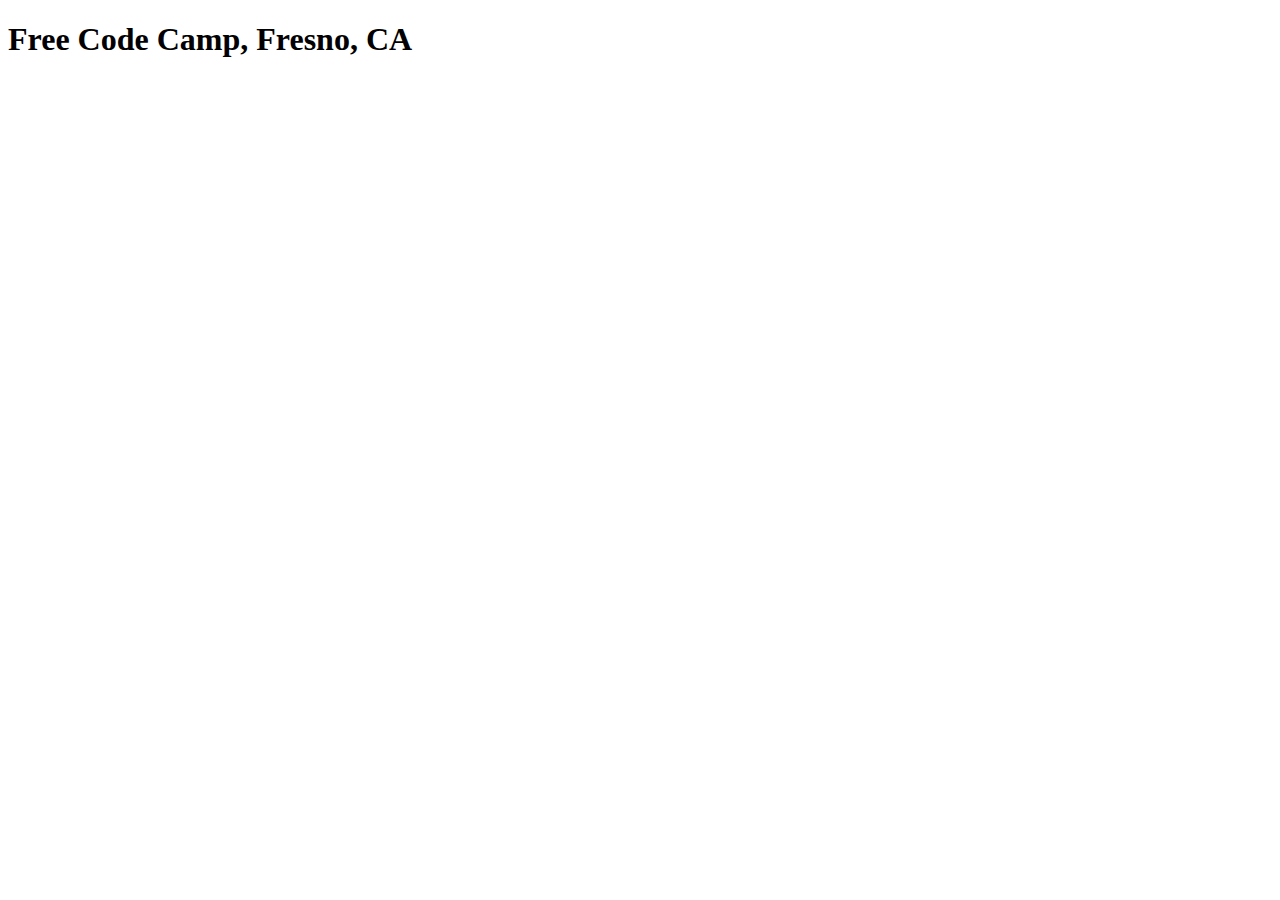
==== home.html @ 59eb18b4 "Rename index.html to home.html" ====
<!DOCTYPE html>
<html lang="en">
<head>
	<meta charset="UTF-8">
	<meta name="robots" content="noindex">
	<link rel="stylesheet" href="style.css">
  	<!-- <link rel="stylesheet" href="http://maxcdn.bootstrapcdn.com/bootstrap/3.3.5/css/bootstrap.min.css"> -->
  	<!-- Possible challenge
  	 - Add bootstrap
  	-->

	<title>Free Code Camp Fresno, CA</title>
</head>
<body>
	<h1>Free Code Camp, Fresno, CA</h1>


  <script type="text/javascript" src="script.js"></script>	
</body>
</html>
---- style.css ----
/*
Possible challenges:
 - Center everything on the page.
 - Add a loading button (Depending on level)
 - Style jumbotron



*/
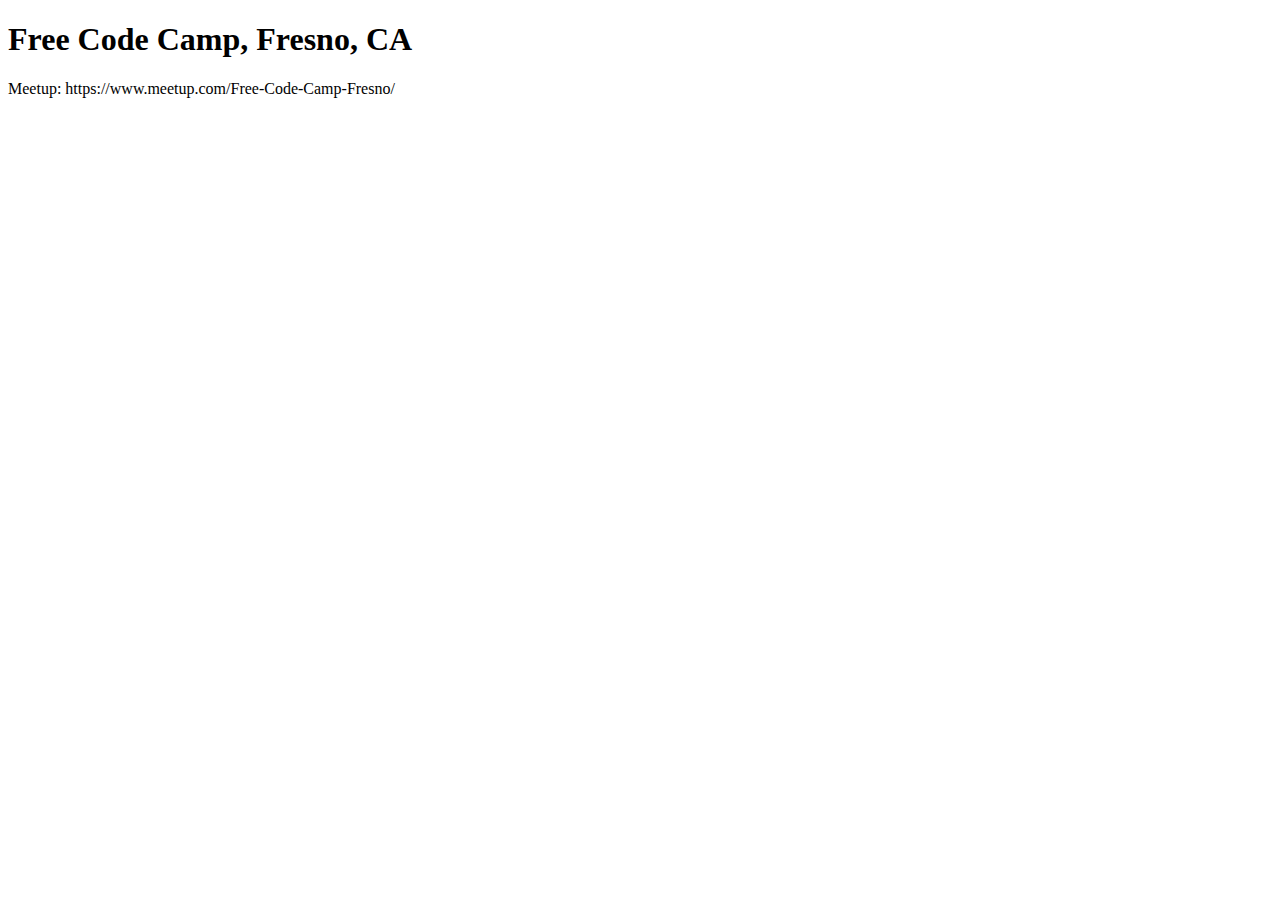
==== commit e23adad0: "Update home.html" ====
--- a/home.html
+++ b/home.html
@@ -13,7 +13,10 @@
 </head>
 <body>
 	<h1>Free Code Camp, Fresno, CA</h1>
-
+	<p>Meetup: https://www.meetup.com/Free-Code-Camp-Fresno/
+		<!-- Facebook -->
+		<!-- Medium Posts-->
+	</p>
 
   <script type="text/javascript" src="script.js"></script>	
 </body>
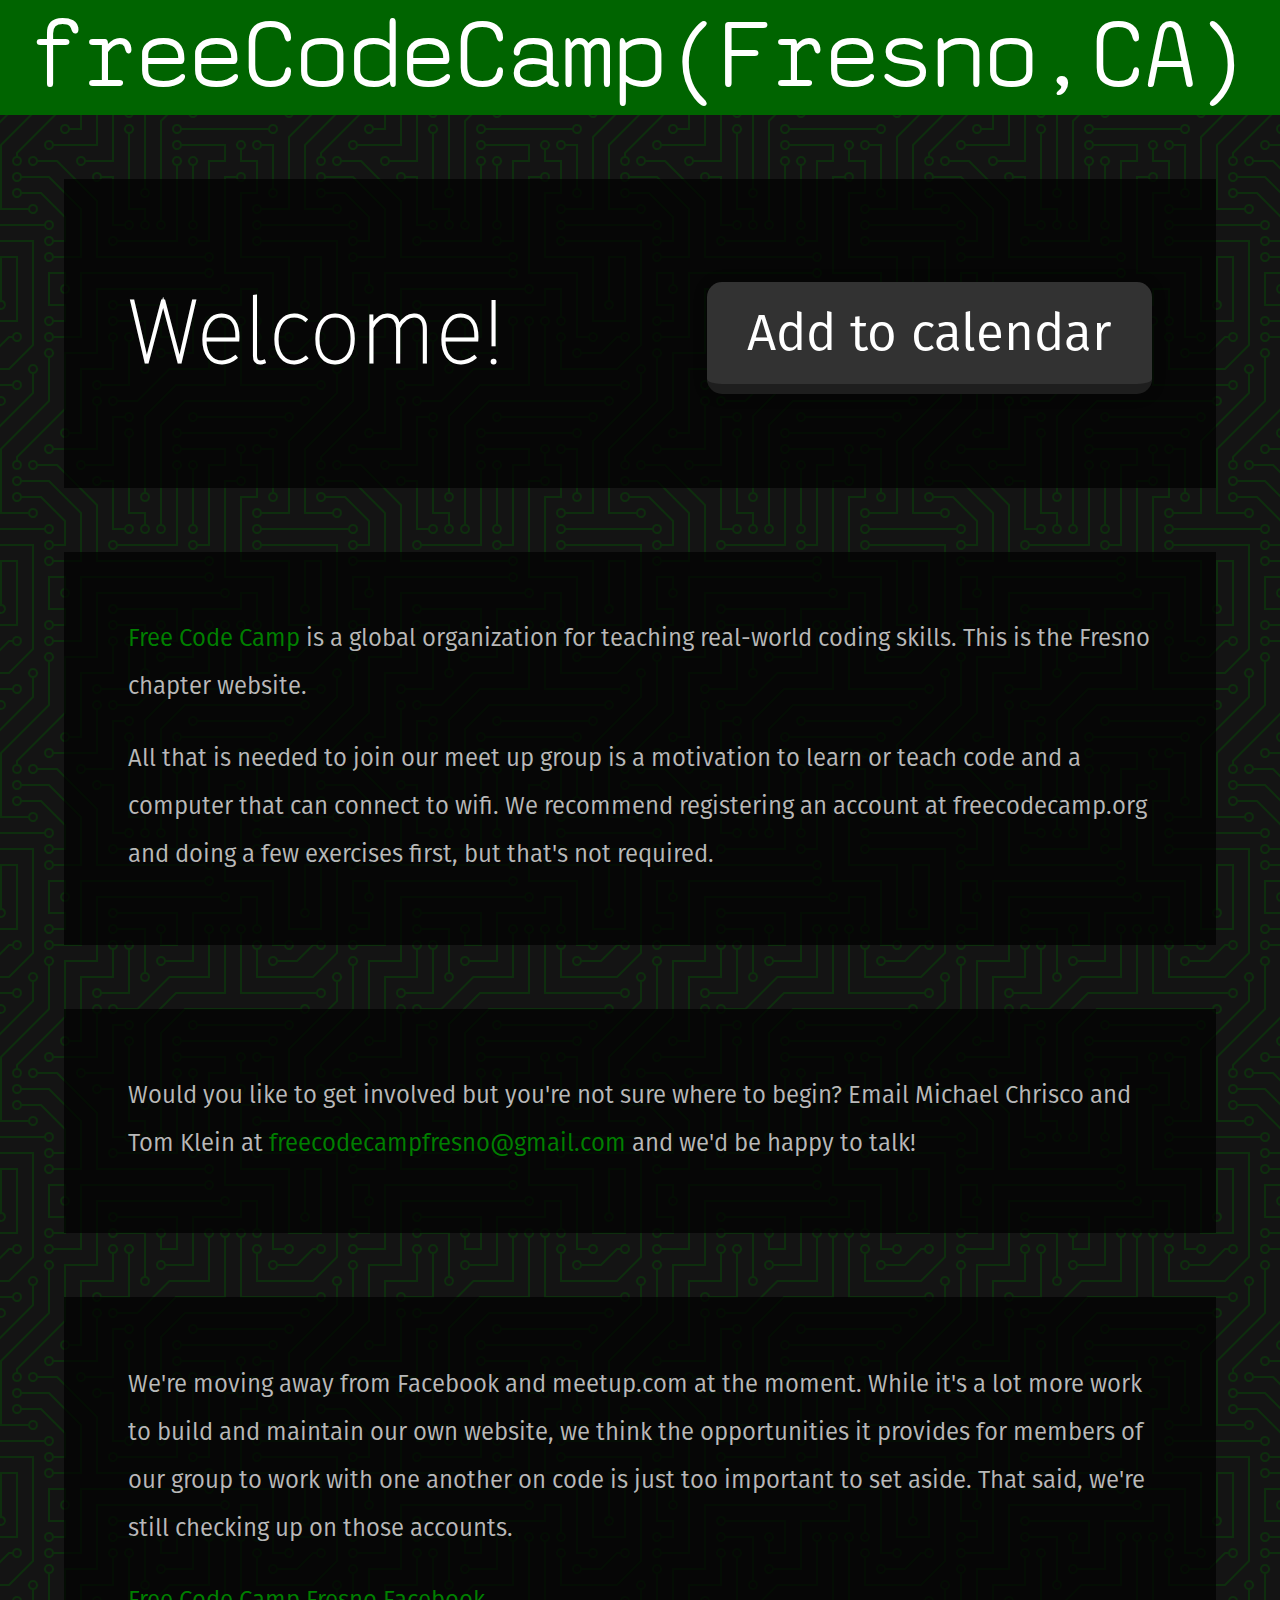
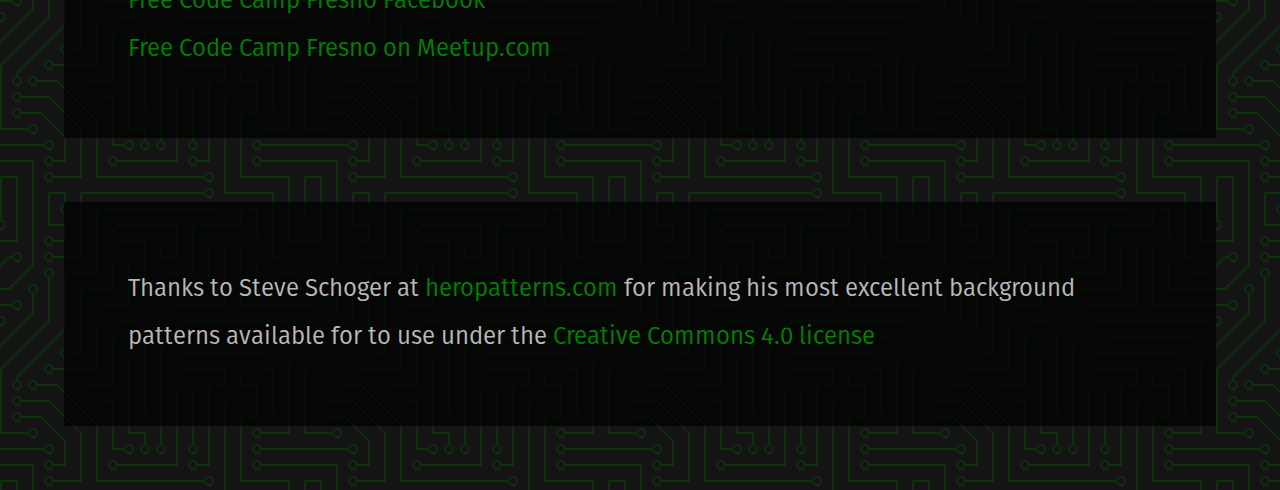
==== commit ff81d536: "first draft of website" ====
--- a/home.html
+++ b/home.html
@@ -1,23 +1,37 @@
-<!DOCTYPE html>
+<!doctype html>
 <html lang="en">
-<head>
-	<meta charset="UTF-8">
-	<meta name="robots" content="noindex">
-	<link rel="stylesheet" href="style.css">
-  	<!-- <link rel="stylesheet" href="http://maxcdn.bootstrapcdn.com/bootstrap/3.3.5/css/bootstrap.min.css"> -->
-  	<!-- Possible challenge
-  	 - Add bootstrap
-  	-->
-
-	<title>Free Code Camp Fresno, CA</title>
-</head>
-<body>
-	<h1>Free Code Camp, Fresno, CA</h1>
-	<p>Meetup: https://www.meetup.com/Free-Code-Camp-Fresno/
-		<!-- Facebook -->
-		<!-- Medium Posts-->
-	</p>
-
-  <script type="text/javascript" src="script.js"></script>	
-</body>
+	<head>
+		<title>freeCodeCamp(Fresno,CA){ CA.forEach((developer.in.Fresno)=>{ alert("Hey come to our meetup and say hi!");})} </title>
+		<link rel="stylesheet" type="text/css" href="styles.css">
+		<script type="text/javascript" src="scripts/ics.deps.min.js"></script>
+		<script type="text/javascript" src="scripts/fccOctober.js"></script>
+	</head>
+	<body>
+		<div class="Aligner header">
+				<p class="Aligner-item">freeCodeCamp(Fresno,CA)</p>
+		</div>
+		<div class="card" style="display: flex; justify-content: space-between; flex-flow: row wrap; align-items: center;">
+				<h1 style="margin: 0,0,0,0; background-color:rgba(0,0,0,0);">Welcome!</h1>
+			<div class="btndiv" onclick="downloadIcs()">
+				<button class="btnpop">Add to calendar</button>
+			</div>
+		</div>
+		<div class="card">
+			<p><a href='https://freecodecamp.org' target="_blank">Free Code Camp</a> is a global organization for teaching real-world coding skills. This is the Fresno chapter website.</p>
+			<p>All that is needed to join our meet up group is a motivation to learn or teach code and a computer that can connect to wifi. We recommend registering an account at freecodecamp.org and doing a few exercises first, but that's not required.</p>
+		</div>
+		<div class="card">
+			<p>Would you like to get involved but you're not sure where to begin? Email Michael Chrisco and Tom Klein at <a href='mailto:freecodecampfresno@gmail.com'>freecodecampfresno@gmail.com</a> and we'd be happy to talk!
+			</p>
+		</div>
+		<div class="card">
+			<p>We're moving away from Facebook and meetup.com at the moment. While it's a lot more work to build and maintain our own website, we think the opportunities it provides for members of our group to work with one another on code is just too important to set aside. That said, we're still checking up on those accounts.</p>
+			<p><a href="https://www.facebook.com/groups/free.code.camp.fresno.ca" target="_blank">Free Code Camp Fresno Facebook</a><br/>
+				<a href="https://www.meetup.com/Free-Code-Camp-Fresno/" target="_blank">Free Code Camp Fresno on Meetup.com</a>
+		</div>
+		<div class="card last-card">
+			<p>Thanks to Steve Schoger at <a href="http://www.heropatterns.com/" target="_blank">heropatterns.com<a> for making his most excellent background patterns available for to use under the <a href="https://creativecommons.org/licenses/by/4.0/" target="_blank">Creative Commons 4.0 license</a>
+			</p>
+		</div>
+	</body>
 </html>
--- a/styles.css
+++ b/styles.css
@@ -0,0 +1,122 @@
+@font-face {
+  font-family: SaxMono;
+  src: url('SaxMono.woff');
+}
+@font-face {
+  font-family: FiraHair;
+  src: url('./fira-sans/FiraSans-Hair.otf');
+}
+@font-face {
+  font-family: FiraBook;
+  src: url('./fira-sans/FiraSans-Book.otf');
+}
+h1 {
+  font-family: FiraHair;
+  font-size: 7vw;
+  color: white;
+}
+p {
+  font-family: FiraBook;
+  font-size: 1.5em;
+  line-height: 2em;
+  color: rgb(185,185,185);
+}
+.Aligner {
+  display: flex;
+  align-items: center;
+  justify-content: center;
+  width: 100vw;
+  height: 9vw;
+  margin: 0,0,0,0;
+  padding: 0,0,0,0;
+}
+.Aligner-item {
+  max-width: 100%;
+  height: 6vw;
+  font-family: 'SaxMono';
+  font-size: 7.5vw;
+  color:white;
+  text-align: center;
+  margin-top: -1vw;
+  margin-bottom: 4vw;
+  line-height: normal;
+}
+a:link,
+a:visited {
+    color: green;
+    text-decoration: none;
+}
+a:hover {
+    color: darkgreen;
+    text-decoration: none;
+}
+a:active {
+    color: white;
+    text-decoration: none;
+}
+.card {
+  margin-top: 5vw;
+  margin-left: 5vw;
+  padding-top: 3vw;
+  padding-bottom: 3.3vw;
+  padding-right: 5vw;
+  padding-left: 5vw;
+  width: 80vw;
+  background-color: rgba(0,0,0, 0.7);
+}
+.last-card {
+  margin-bottom: 5vw;
+}
+.header {
+  background: darkgreen;
+}
+html, body {
+  margin-top: 0;
+  margin-right: 0;
+  margin-bottom: 0;
+  margin-left: 0;
+}
+html::-webkit-scrollbar {
+  display: none;
+}
+
+body{
+  background-color: rgb(20,20,20);
+  background-image: url("data:image/svg+xml,%3Csvg xmlns='http://www.w3.org/2000/svg' viewBox='0 0 304 304' width='304' height='304'%3E%3Cpath fill='darkgreen' fill-opacity='0.32' d='M44.1 224a5 5 0 1 1 0 2H0v-2h44.1zm160 48a5 5 0 1 1 0 2H82v-2h122.1zm57.8-46a5 5 0 1 1 0-2H304v2h-42.1zm0 16a5 5 0 1 1 0-2H304v2h-42.1zm6.2-114a5 5 0 1 1 0 2h-86.2a5 5 0 1 1 0-2h86.2zm-256-48a5 5 0 1 1 0 2H0v-2h12.1zm185.8 34a5 5 0 1 1 0-2h86.2a5 5 0 1 1 0 2h-86.2zM258 12.1a5 5 0 1 1-2 0V0h2v12.1zm-64 208a5 5 0 1 1-2 0v-54.2a5 5 0 1 1 2 0v54.2zm48-198.2V80h62v2h-64V21.9a5 5 0 1 1 2 0zm16 16V64h46v2h-48V37.9a5 5 0 1 1 2 0zm-128 96V208h16v12.1a5 5 0 1 1-2 0V210h-16v-76.1a5 5 0 1 1 2 0zm-5.9-21.9a5 5 0 1 1 0 2H114v48H85.9a5 5 0 1 1 0-2H112v-48h12.1zm-6.2 130a5 5 0 1 1 0-2H176v-74.1a5 5 0 1 1 2 0V242h-60.1zm-16-64a5 5 0 1 1 0-2H114v48h10.1a5 5 0 1 1 0 2H112v-48h-10.1zM66 284.1a5 5 0 1 1-2 0V274H50v30h-2v-32h18v12.1zM236.1 176a5 5 0 1 1 0 2H226v94h48v32h-2v-30h-48v-98h12.1zm25.8-30a5 5 0 1 1 0-2H274v44.1a5 5 0 1 1-2 0V146h-10.1zm-64 96a5 5 0 1 1 0-2H208v-80h16v-14h-42.1a5 5 0 1 1 0-2H226v18h-16v80h-12.1zm86.2-210a5 5 0 1 1 0 2H272V0h2v32h10.1zM98 101.9V146H53.9a5 5 0 1 1 0-2H96v-42.1a5 5 0 1 1 2 0zM53.9 34a5 5 0 1 1 0-2H80V0h2v34H53.9zm60.1 3.9V66H82v64H69.9a5 5 0 1 1 0-2H80V64h32V37.9a5 5 0 1 1 2 0zM101.9 82a5 5 0 1 1 0-2H128V37.9a5 5 0 1 1 2 0V82h-28.1zm16-64a5 5 0 1 1 0-2H146v44.1a5 5 0 1 1-2 0V18h-26.1zm102.2 270a5 5 0 1 1 0 2H98v14h-2v-16h124.1zM242 149.9V160h16v34h-16v62h48v48h-2v-46h-48v-66h16v-30h-16v-12.1a5 5 0 1 1 2 0zM53.9 18a5 5 0 1 1 0-2H64V2H48V0h18v18H53.9zm112 32a5 5 0 1 1 0-2H192V0h50v2h-48v48h-28.1zm-48-48a5 5 0 0 1-9.8-2h2.07a3 3 0 1 0 5.66 0H178v34h-18V21.9a5 5 0 1 1 2 0V32h14V2h-58.1zm0 96a5 5 0 1 1 0-2H137l32-32h39V21.9a5 5 0 1 1 2 0V66h-40.17l-32 32H117.9zm28.1 90.1a5 5 0 1 1-2 0v-76.51L175.59 80H224V21.9a5 5 0 1 1 2 0V82h-49.59L146 112.41v75.69zm16 32a5 5 0 1 1-2 0v-99.51L184.59 96H300.1a5 5 0 0 1 3.9-3.9v2.07a3 3 0 0 0 0 5.66v2.07a5 5 0 0 1-3.9-3.9H185.41L162 121.41v98.69zm-144-64a5 5 0 1 1-2 0v-3.51l48-48V48h32V0h2v50H66v55.41l-48 48v2.69zM50 53.9v43.51l-48 48V208h26.1a5 5 0 1 1 0 2H0v-65.41l48-48V53.9a5 5 0 1 1 2 0zm-16 16V89.41l-34 34v-2.82l32-32V69.9a5 5 0 1 1 2 0zM12.1 32a5 5 0 1 1 0 2H9.41L0 43.41V40.6L8.59 32h3.51zm265.8 18a5 5 0 1 1 0-2h18.69l7.41-7.41v2.82L297.41 50H277.9zm-16 160a5 5 0 1 1 0-2H288v-71.41l16-16v2.82l-14 14V210h-28.1zm-208 32a5 5 0 1 1 0-2H64v-22.59L40.59 194H21.9a5 5 0 1 1 0-2H41.41L66 216.59V242H53.9zm150.2 14a5 5 0 1 1 0 2H96v-56.6L56.6 162H37.9a5 5 0 1 1 0-2h19.5L98 200.6V256h106.1zm-150.2 2a5 5 0 1 1 0-2H80v-46.59L48.59 178H21.9a5 5 0 1 1 0-2H49.41L82 208.59V258H53.9zM34 39.8v1.61L9.41 66H0v-2h8.59L32 40.59V0h2v39.8zM2 300.1a5 5 0 0 1 3.9 3.9H3.83A3 3 0 0 0 0 302.17V256h18v48h-2v-46H2v42.1zM34 241v63h-2v-62H0v-2h34v1zM17 18H0v-2h16V0h2v18h-1zm273-2h14v2h-16V0h2v16zm-32 273v15h-2v-14h-14v14h-2v-16h18v1zM0 92.1A5.02 5.02 0 0 1 6 97a5 5 0 0 1-6 4.9v-2.07a3 3 0 1 0 0-5.66V92.1zM80 272h2v32h-2v-32zm37.9 32h-2.07a3 3 0 0 0-5.66 0h-2.07a5 5 0 0 1 9.8 0zM5.9 0A5.02 5.02 0 0 1 0 5.9V3.83A3 3 0 0 0 3.83 0H5.9zm294.2 0h2.07A3 3 0 0 0 304 3.83V5.9a5 5 0 0 1-3.9-5.9zm3.9 300.1v2.07a3 3 0 0 0-1.83 1.83h-2.07a5 5 0 0 1 3.9-3.9zM97 100a3 3 0 1 0 0-6 3 3 0 0 0 0 6zm0-16a3 3 0 1 0 0-6 3 3 0 0 0 0 6zm16 16a3 3 0 1 0 0-6 3 3 0 0 0 0 6zm16 16a3 3 0 1 0 0-6 3 3 0 0 0 0 6zm0 16a3 3 0 1 0 0-6 3 3 0 0 0 0 6zm-48 32a3 3 0 1 0 0-6 3 3 0 0 0 0 6zm16 16a3 3 0 1 0 0-6 3 3 0 0 0 0 6zm32 48a3 3 0 1 0 0-6 3 3 0 0 0 0 6zm-16 16a3 3 0 1 0 0-6 3 3 0 0 0 0 6zm32-16a3 3 0 1 0 0-6 3 3 0 0 0 0 6zm0-32a3 3 0 1 0 0-6 3 3 0 0 0 0 6zm16 32a3 3 0 1 0 0-6 3 3 0 0 0 0 6zm32 16a3 3 0 1 0 0-6 3 3 0 0 0 0 6zm0-16a3 3 0 1 0 0-6 3 3 0 0 0 0 6zm-16-64a3 3 0 1 0 0-6 3 3 0 0 0 0 6zm16 0a3 3 0 1 0 0-6 3 3 0 0 0 0 6zm16 96a3 3 0 1 0 0-6 3 3 0 0 0 0 6zm0 16a3 3 0 1 0 0-6 3 3 0 0 0 0 6zm16 16a3 3 0 1 0 0-6 3 3 0 0 0 0 6zm16-144a3 3 0 1 0 0-6 3 3 0 0 0 0 6zm0 32a3 3 0 1 0 0-6 3 3 0 0 0 0 6zm16-32a3 3 0 1 0 0-6 3 3 0 0 0 0 6zm16-16a3 3 0 1 0 0-6 3 3 0 0 0 0 6zm-96 0a3 3 0 1 0 0-6 3 3 0 0 0 0 6zm0 16a3 3 0 1 0 0-6 3 3 0 0 0 0 6zm16-32a3 3 0 1 0 0-6 3 3 0 0 0 0 6zm96 0a3 3 0 1 0 0-6 3 3 0 0 0 0 6zm-16-64a3 3 0 1 0 0-6 3 3 0 0 0 0 6zm16-16a3 3 0 1 0 0-6 3 3 0 0 0 0 6zm-32 0a3 3 0 1 0 0-6 3 3 0 0 0 0 6zm0-16a3 3 0 1 0 0-6 3 3 0 0 0 0 6zm-16 0a3 3 0 1 0 0-6 3 3 0 0 0 0 6zm-16 0a3 3 0 1 0 0-6 3 3 0 0 0 0 6zm-16 0a3 3 0 1 0 0-6 3 3 0 0 0 0 6zM49 36a3 3 0 1 0 0-6 3 3 0 0 0 0 6zm-32 0a3 3 0 1 0 0-6 3 3 0 0 0 0 6zm32 16a3 3 0 1 0 0-6 3 3 0 0 0 0 6zM33 68a3 3 0 1 0 0-6 3 3 0 0 0 0 6zm16-48a3 3 0 1 0 0-6 3 3 0 0 0 0 6zm0 240a3 3 0 1 0 0-6 3 3 0 0 0 0 6zm16 32a3 3 0 1 0 0-6 3 3 0 0 0 0 6zm-16-64a3 3 0 1 0 0-6 3 3 0 0 0 0 6zm0 16a3 3 0 1 0 0-6 3 3 0 0 0 0 6zm-16-32a3 3 0 1 0 0-6 3 3 0 0 0 0 6zm80-176a3 3 0 1 0 0-6 3 3 0 0 0 0 6zm16 0a3 3 0 1 0 0-6 3 3 0 0 0 0 6zm-16-16a3 3 0 1 0 0-6 3 3 0 0 0 0 6zm32 48a3 3 0 1 0 0-6 3 3 0 0 0 0 6zm16-16a3 3 0 1 0 0-6 3 3 0 0 0 0 6zm0-32a3 3 0 1 0 0-6 3 3 0 0 0 0 6zm112 176a3 3 0 1 0 0-6 3 3 0 0 0 0 6zm-16 16a3 3 0 1 0 0-6 3 3 0 0 0 0 6zm0 16a3 3 0 1 0 0-6 3 3 0 0 0 0 6zm0 16a3 3 0 1 0 0-6 3 3 0 0 0 0 6zM17 180a3 3 0 1 0 0-6 3 3 0 0 0 0 6zm0 16a3 3 0 1 0 0-6 3 3 0 0 0 0 6zm0-32a3 3 0 1 0 0-6 3 3 0 0 0 0 6zm16 0a3 3 0 1 0 0-6 3 3 0 0 0 0 6zM17 84a3 3 0 1 0 0-6 3 3 0 0 0 0 6zm32 64a3 3 0 1 0 0-6 3 3 0 0 0 0 6zm16-16a3 3 0 1 0 0-6 3 3 0 0 0 0 6z'%3E%3C/path%3E%3C/svg%3E");
+}
+.btndiv {
+ height:100px;
+ margin-top:10px;
+ margin-bottom:10px;
+}
+.btnpop {
+ background: rgb(50, 50, 50);
+ position: relative;
+ padding: 20px 40px;
+ border-top: 0px;
+ border-left: 0px;
+ border-right: 0px;
+ border-bottom: 10px solid rgb(30, 30, 30);
+ color: white;
+ font-size: 4vw;
+ font-family: FiraBook;
+ vertical-align: middle;
+ -webkit-border-radius: 15px;
+ -moz-border-radius: 15px;
+ border-radius: 15px;
+ -webkit-box-shadow:0px 1px 15px 1px rgba(0,0,0,.1);
+ box-shadow:0px 1px 15px 1px rgba(0,0,0,.1);
+transition: all 0.1s;
+}
+.btnpop:hover {
+  top: -1px;
+  border-bottom: 12px solid rgb(0, 60, 0);
+  background: darkgreen;
+}
+.btnpop:active {
+  top: 8px;
+  border-bottom: 2px solid rgb(0, 60, 0);
+  background: green;
+  -webkit-box-shadow:none;
+  box-shadow:none;
+}
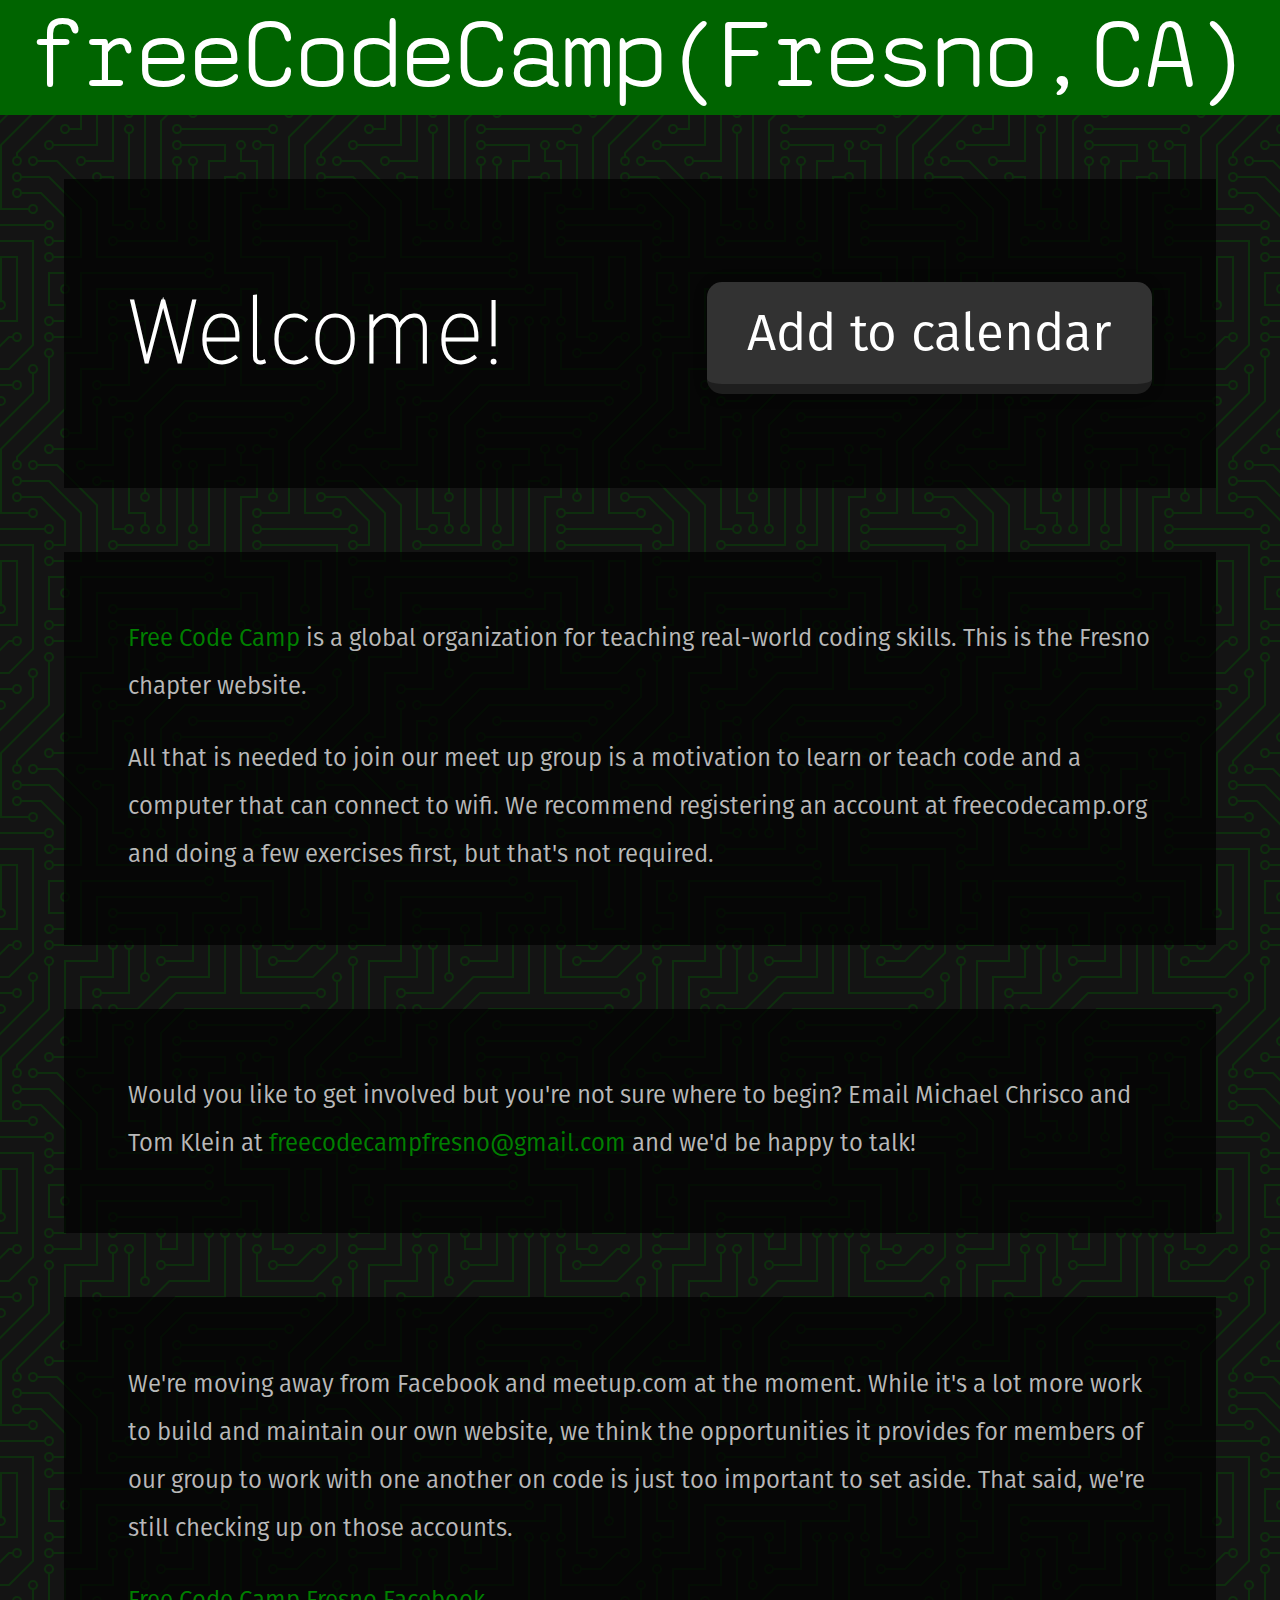
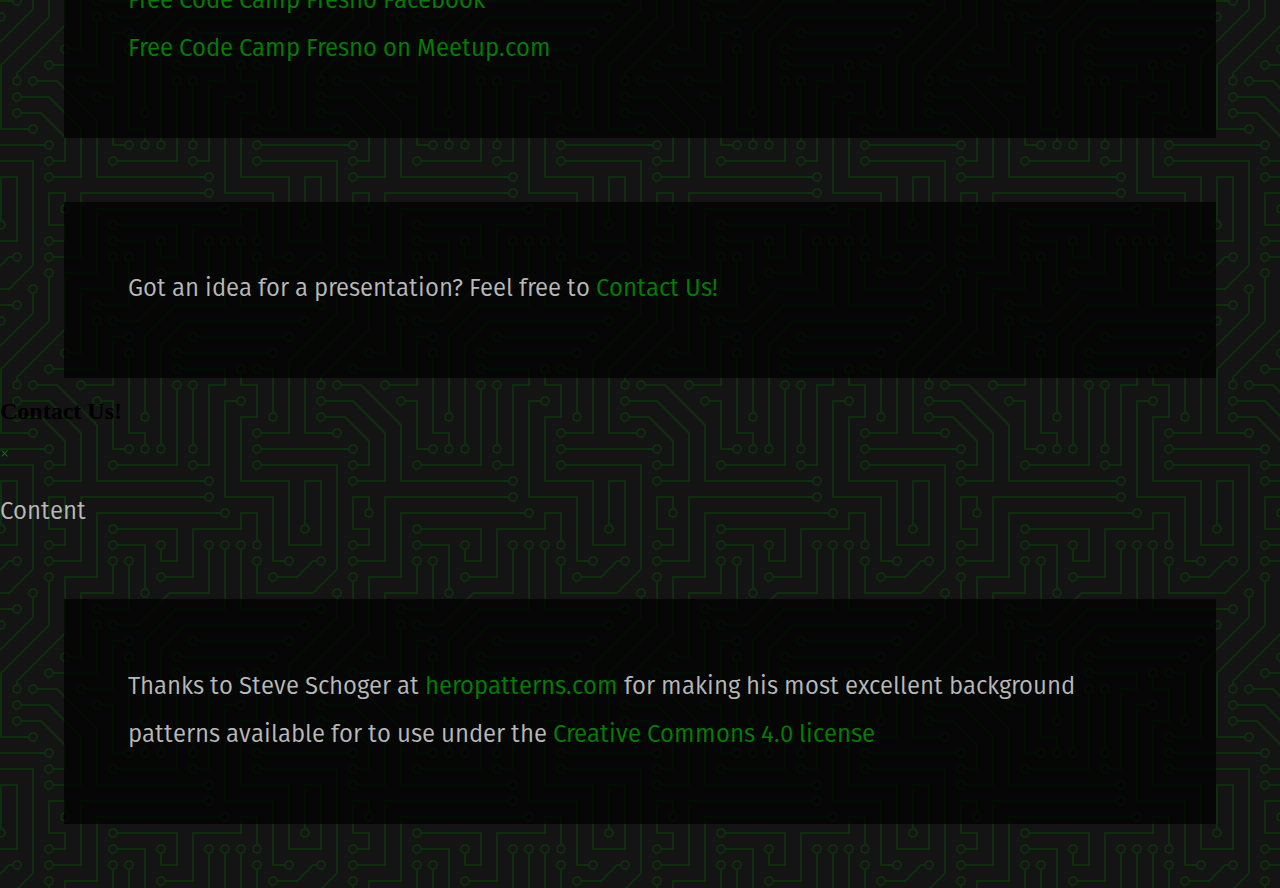
==== commit 338e4f87: "Init modal with simple message" ====
--- a/home.html
+++ b/home.html
@@ -5,6 +5,7 @@
 		<link rel="stylesheet" type="text/css" href="styles.css">
 		<script type="text/javascript" src="scripts/ics.deps.min.js"></script>
 		<script type="text/javascript" src="scripts/fccOctober.js"></script>
+		<meta charset="utf-8"/>
 	</head>
 	<body>
 		<div class="Aligner header">
@@ -29,8 +30,23 @@
 			<p><a href="https://www.facebook.com/groups/free.code.camp.fresno.ca" target="_blank">Free Code Camp Fresno Facebook</a><br/>
 				<a href="https://www.meetup.com/Free-Code-Camp-Fresno/" target="_blank">Free Code Camp Fresno on Meetup.com</a>
 		</div>
+
+		<div class="card">
+			<p>Got an idea for a presentation? Feel free to <a href="#popup1" target="_blank">Contact Us!</a></p>
+		</div>
+
+		<div id="popup1" class="overlay">
+			<div class="popup">
+				<h2>Contact Us!</h2>
+				<a class="close" href="#">&times;</a>
+				<div class="content">
+					<p>Content</p>
+				</div>
+			</div>
+		</div>
+		</div>
 		<div class="card last-card">
-			<p>Thanks to Steve Schoger at <a href="http://www.heropatterns.com/" target="_blank">heropatterns.com<a> for making his most excellent background patterns available for to use under the <a href="https://creativecommons.org/licenses/by/4.0/" target="_blank">Creative Commons 4.0 license</a>
+			<p>Thanks to Steve Schoger at <a href="http://www.heropatterns.com/" target="_blank">heropatterns.com</a> for making his most excellent background patterns available for to use under the <a href="https://creativecommons.org/licenses/by/4.0/" target="_blank">Creative Commons 4.0 license</a>
 			</p>
 		</div>
 	</body>
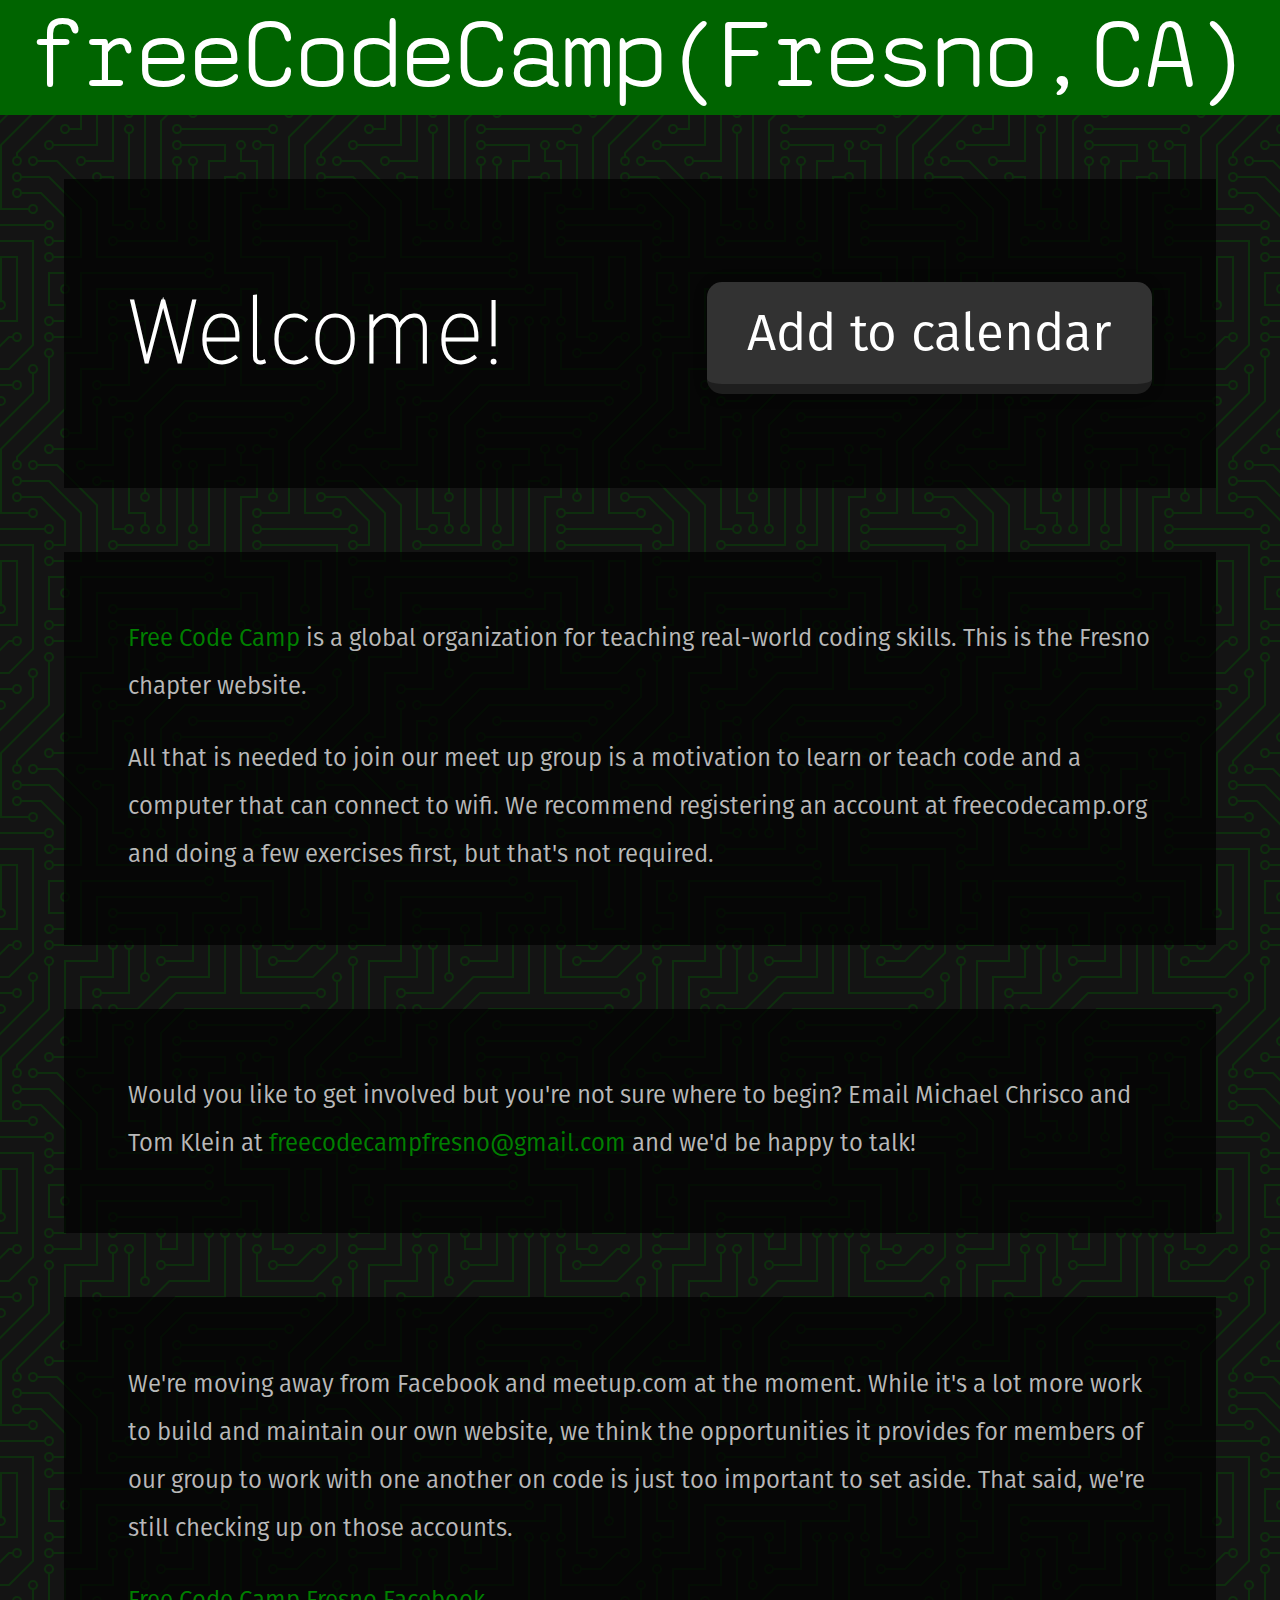
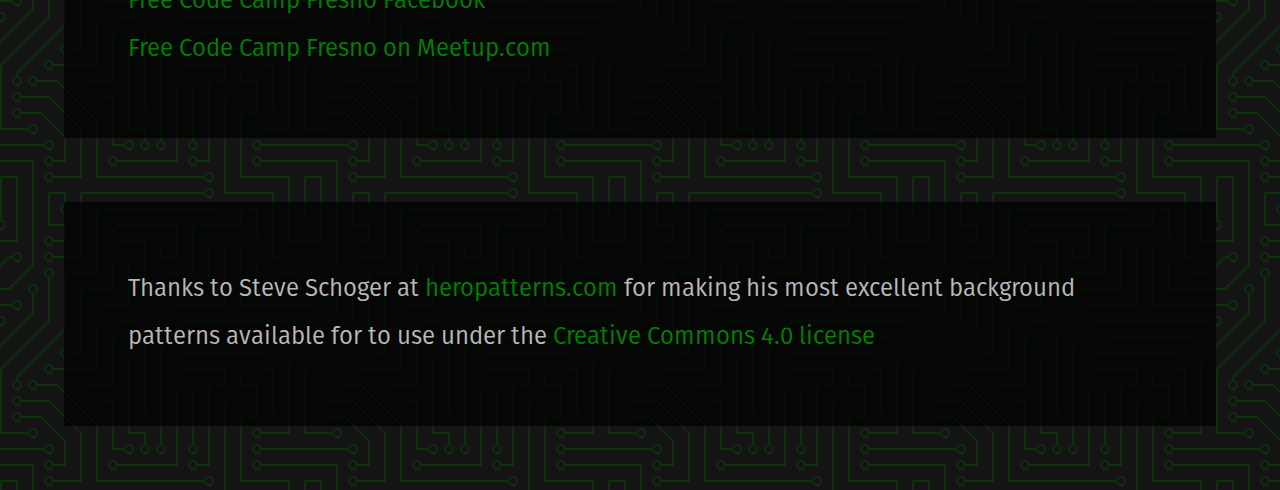
==== commit cd2fc43a: "Merge pull request #10 from freecodecamp-fresnoca/landing-icm" ====
--- a/home.html
+++ b/home.html
@@ -3,9 +3,6 @@
 	<head>
 		<title>freeCodeCamp(Fresno,CA){ CA.forEach((developer.in.Fresno)=>{ alert("Hey come to our meetup and say hi!");})} </title>
 		<link rel="stylesheet" type="text/css" href="styles.css">
-		<script type="text/javascript" src="scripts/ics.deps.min.js"></script>
-		<script type="text/javascript" src="scripts/fccOctober.js"></script>
-		<meta charset="utf-8"/>
 	</head>
 	<body>
 		<div class="Aligner header">
@@ -13,9 +10,10 @@
 		</div>
 		<div class="card" style="display: flex; justify-content: space-between; flex-flow: row wrap; align-items: center;">
 				<h1 style="margin: 0,0,0,0; background-color:rgba(0,0,0,0);">Welcome!</h1>
-			<div class="btndiv" onclick="downloadIcs()">
-				<button class="btnpop">Add to calendar</button>
+			<div class="btndiv">
+				<button class="btnpop" onclick="location.href='http://api.meetup.com/Free-Code-Camp-Fresno/upcoming.ical'">Add to calendar</button>
 			</div>
+
 		</div>
 		<div class="card">
 			<p><a href='https://freecodecamp.org' target="_blank">Free Code Camp</a> is a global organization for teaching real-world coding skills. This is the Fresno chapter website.</p>
@@ -30,21 +28,6 @@
 			<p><a href="https://www.facebook.com/groups/free.code.camp.fresno.ca" target="_blank">Free Code Camp Fresno Facebook</a><br/>
 				<a href="https://www.meetup.com/Free-Code-Camp-Fresno/" target="_blank">Free Code Camp Fresno on Meetup.com</a>
 		</div>
-
-		<div class="card">
-			<p>Got an idea for a presentation? Feel free to <a href="#popup1" target="_blank">Contact Us!</a></p>
-		</div>
-
-		<div id="popup1" class="overlay">
-			<div class="popup">
-				<h2>Contact Us!</h2>
-				<a class="close" href="#">&times;</a>
-				<div class="content">
-					<p>Content</p>
-				</div>
-			</div>
-		</div>
-		</div>
 		<div class="card last-card">
 			<p>Thanks to Steve Schoger at <a href="http://www.heropatterns.com/" target="_blank">heropatterns.com</a> for making his most excellent background patterns available for to use under the <a href="https://creativecommons.org/licenses/by/4.0/" target="_blank">Creative Commons 4.0 license</a>
 			</p>
